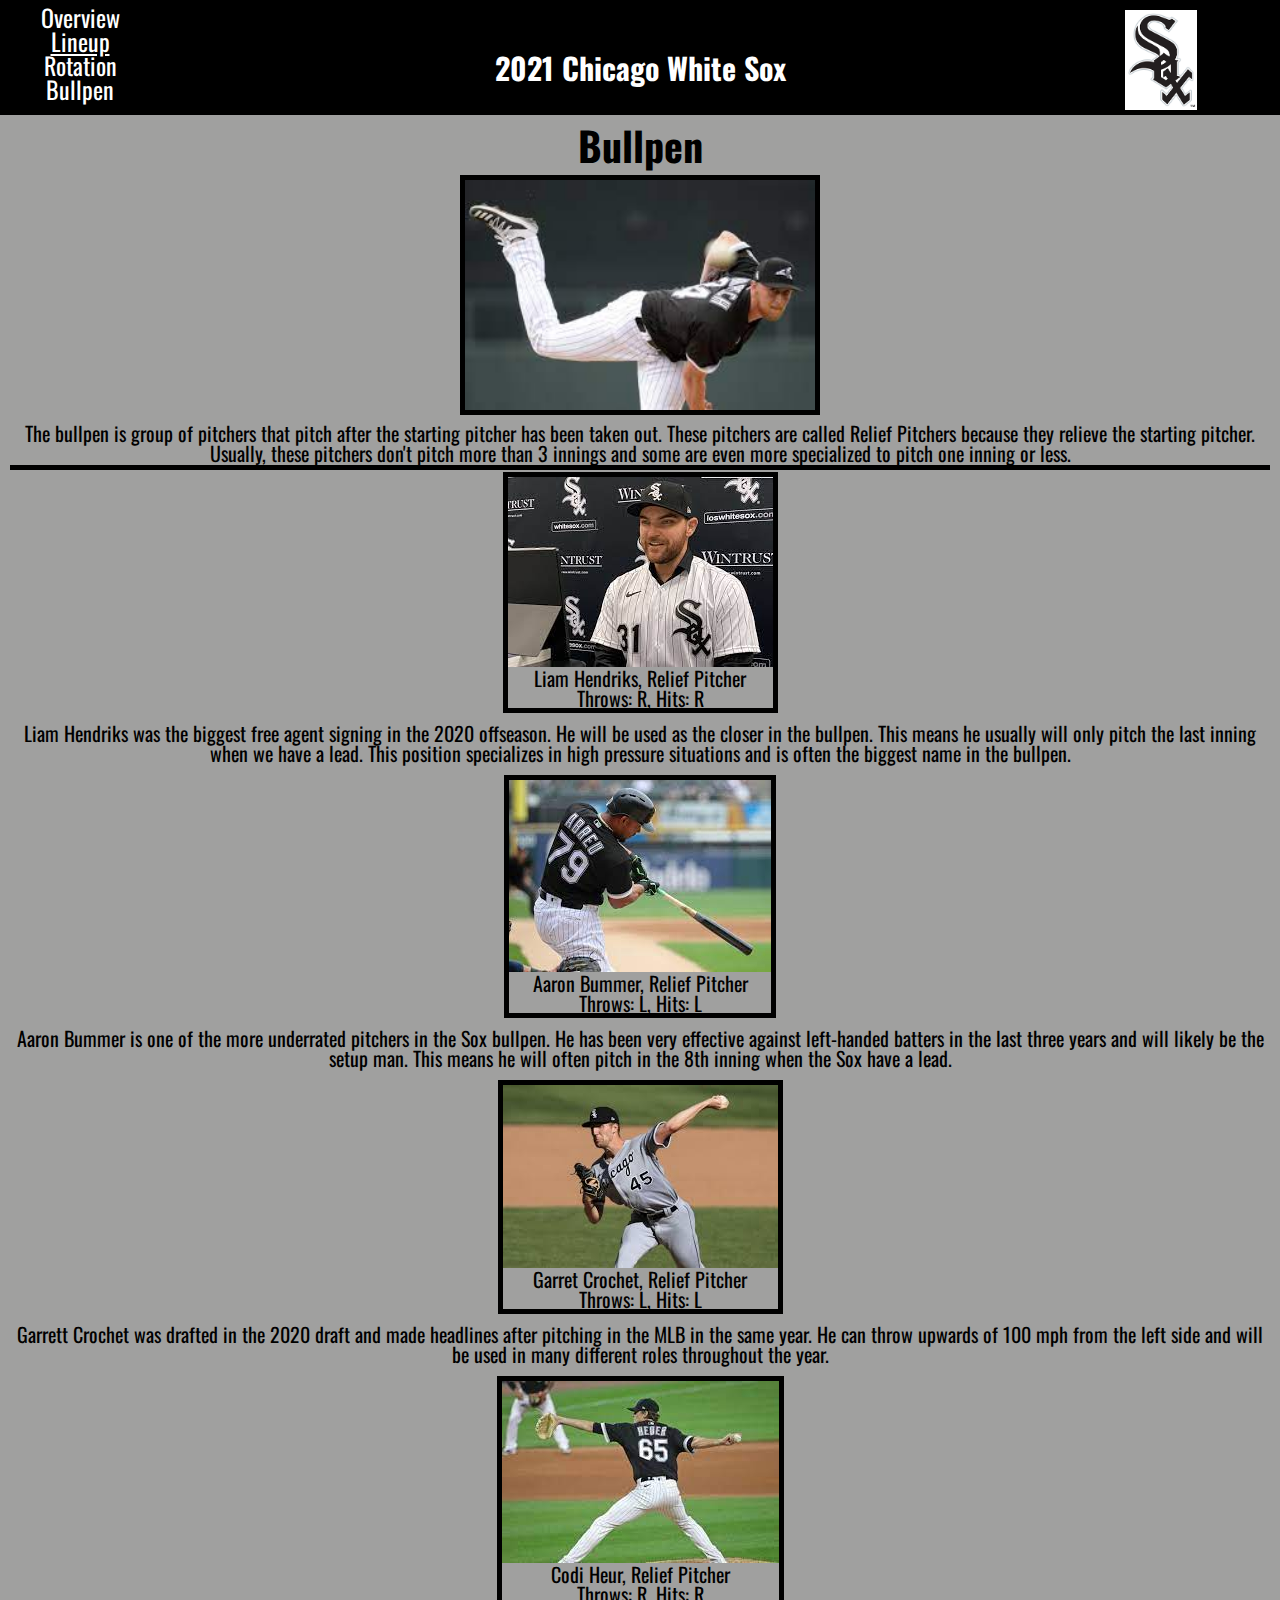
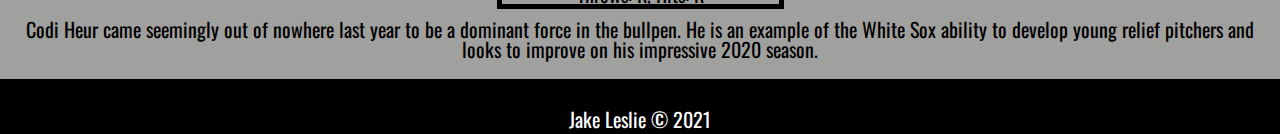
==== bullpen.html @ bfbe0d50 "Add files via upload" ====
<!DOCTYPE html>
<html lang="en">
<head>
	<meta charset="UTF-8">
	<meta name="viewport" content="width=device-width, initial-scale=1.0">
	<link rel="icon" href="imgs/sox.ico">
	<link rel="stylesheet" href="css/html5reset.css">
	<link rel="stylesheet" href="css/style.css">
    <link rel="preconnect" href="https://fonts.gstatic.com">
    <link href="https://fonts.googleapis.com/css2?family=Oswald&display=swap" rel="stylesheet">
	<title>Bullpen</title>
</head>
<body class = "lineup">
    <header>
        <div class="skip"><a href="#intro">Skip to Main Content</a></div>
		<nav>
			<ul>
				<li><a class = "index" href = "index.html">Overview</a></li>
				<li><a class = "lineup" href = "lineup.html">Lineup</a></li>
				<li><a class = "rotation" href = "rotation.html">Rotation</a></li>
				<li><a class = "bullpen" href = "bullpen.html">Bullpen</a></li>
			</ul>
		</nav>
        
        <h1>2021 Chicago White Sox</h1>
        <img src = "imgs/logo.png" alt = "Sox logo">
    </header>

    <main>
        <h2>Bullpen</h2>
        <div class = "section-pic">
            <img src = "imgs/kopech.jpg" alt = "Michael Kopech">
        </div>

        <div class = "intro">
            <p>The bullpen is group of pitchers that pitch after the starting pitcher has been taken out. These pitchers are called Relief Pitchers because they relieve the starting pitcher.
                Usually, these pitchers don't pitch more than 3 innings and some are even more specialized to pitch one inning or less.
            </p>
        </div>


        <div class = "player-list">

            <div class = "player-box"> 
                <div class = "player-pic">
                    <img src = "imgs/liam.jpg" alt = "Liam Hendriks">
                </div>

                <div class = "player-info">
                    <p>Liam Hendriks, Relief Pitcher</p>
                    <p>Throws: R, Hits: R</p>
                </div>
            </div>

            <div class = "player-descr">
                <p>Liam Hendriks was the biggest free agent signing in the 2020 offseason. He will be used as the closer in the bullpen.  
                    This means he usually will only pitch the last inning when we have a lead. This position specializes in high pressure situations and is often the biggest name in the bullpen.</p>
            </div>

            <div class = "player-box"> 
                <div class = "player-pic">
                    <img src = "imgs/abreu.jpg" alt = "Aaron Bummer">
                </div>

                <div class = "player-info">
                    <p>Aaron Bummer, Relief Pitcher</p>
                    <p>Throws: L, Hits: L</p>
                </div>
            </div>

            <div class = "player-descr">
                <p>Aaron Bummer is one of the more underrated pitchers in the Sox bullpen. He has been very effective against left-handed batters in the last three years and will likely be the setup man.
                    This means he will often pitch in the 8th inning when the Sox have a lead.
                </p>
            </div>

            <div class = "player-box"> 
                <div class = "player-pic">
                    <img src = "imgs/crochet.jpg" alt = "Garrett Crochet">
                </div>

                <div class = "player-info">
                    <p>Garret Crochet, Relief Pitcher</p>
                    <p>Throws: L, Hits: L</p>
                </div>
            </div>

            <div class = "player-descr">
                <p>Garrett Crochet was drafted in the 2020 draft and made headlines after pitching in the MLB in the same year. 
                    He can throw upwards of 100 mph from the left side and will be used in many different roles throughout the year.</p>
            </div>

            <div class = "player-box"> 
                <div class = "player-pic">
                    <img src = "imgs/heur.jpg" alt = "Codi Heur">
                </div>

                <div class = "player-info">
                    <p>Codi Heur, Relief Pitcher</p>
                    <p>Throws: R, Hits: R</p>
                </div>
            </div>

            <div class = "player-descr">
                <p>Codi Heur came seemingly out of nowhere last year to be a dominant force in the bullpen. 
                    He is an example of the White Sox ability to develop young relief pitchers and looks to improve on his impressive 2020 season.
                </p>
            </div>

        </div>

    </main>

    <footer>
		<p>Jake Leslie &copy; 2021</p>
	</footer>

</body>
</html>
---- css/style.css ----
html{
    scroll-behavior: smooth;
}

body{
  background-color: #000000;
  font-size: 20px;
  margin-top: 5px;
  padding: 0;
  text-align: center;
  font-family: 'Oswald', sans-serif;
}

main{
    padding: 10px;
    background-color: #a0a09f;
}

header{
    margin: 0;
    display: grid;
    grid-template-columns: 1fr 6fr 1fr;
    background-color:  #000000;
}

header img{
    height: 100px;
    grid-column: 3/3;
    vertical-align: auto;
    border: solid 5px #000000;
}

.skip a{
    background: white;
    left: 0;
    padding: 7px;
    -webkit-transition: top 1s ease-out;
    transition: top 1s ease-out;
    z-index: 1;
  
    /*Your code here*/
    position: absolute;
    top: -50px;
    
  }

.skip a:focus{
    position: absolute;
    top: 10px;
  }

h1{
  font-size: 30px;
  line-height: 1;
  text-align: center;
  grid-column: 2/2;
  color: white;
  padding-top: 5%;
}

h2{
  font-size: 40px;
  line-height: 1;
  color: black;
  margin-bottom: 5px;
}

nav li{
  display: flex;
  flex-direction: row;
  justify-content: space-evenly;
}

nav a{
    color: white;
    text-decoration: none;
}

.index nav a.index, .lineup nav a.lineup, .bullpen nav a.bullpen, .rotation nav a.rotation{
    text-decoration: underline;
}


nav{
  font-size: 24px;
  grid-column: 1/1;
}

.intro{
    padding: 2px;
    border-bottom: solid 5px #000000;
}


footer{
  background-color: black;
  color: white;
  padding-top: 30px;
  text-align: center;
}

.section-pic img{
    width: 350px;
    margin: 5px;
    border: solid 5px #000000;
}

.player-list{
    display: flex;
    flex-direction: row;
    flex-wrap: wrap;
    justify-content: center;
}


.player-pic img:hover{
    width: 275px;
}

.player-box{
    grid-template-columns: column;
    border: solid 5px #000000;
    margin: auto;
    margin-top: 2px;
}

.player-descr{
    padding-top: 10px;
    padding-bottom: 10px;
}
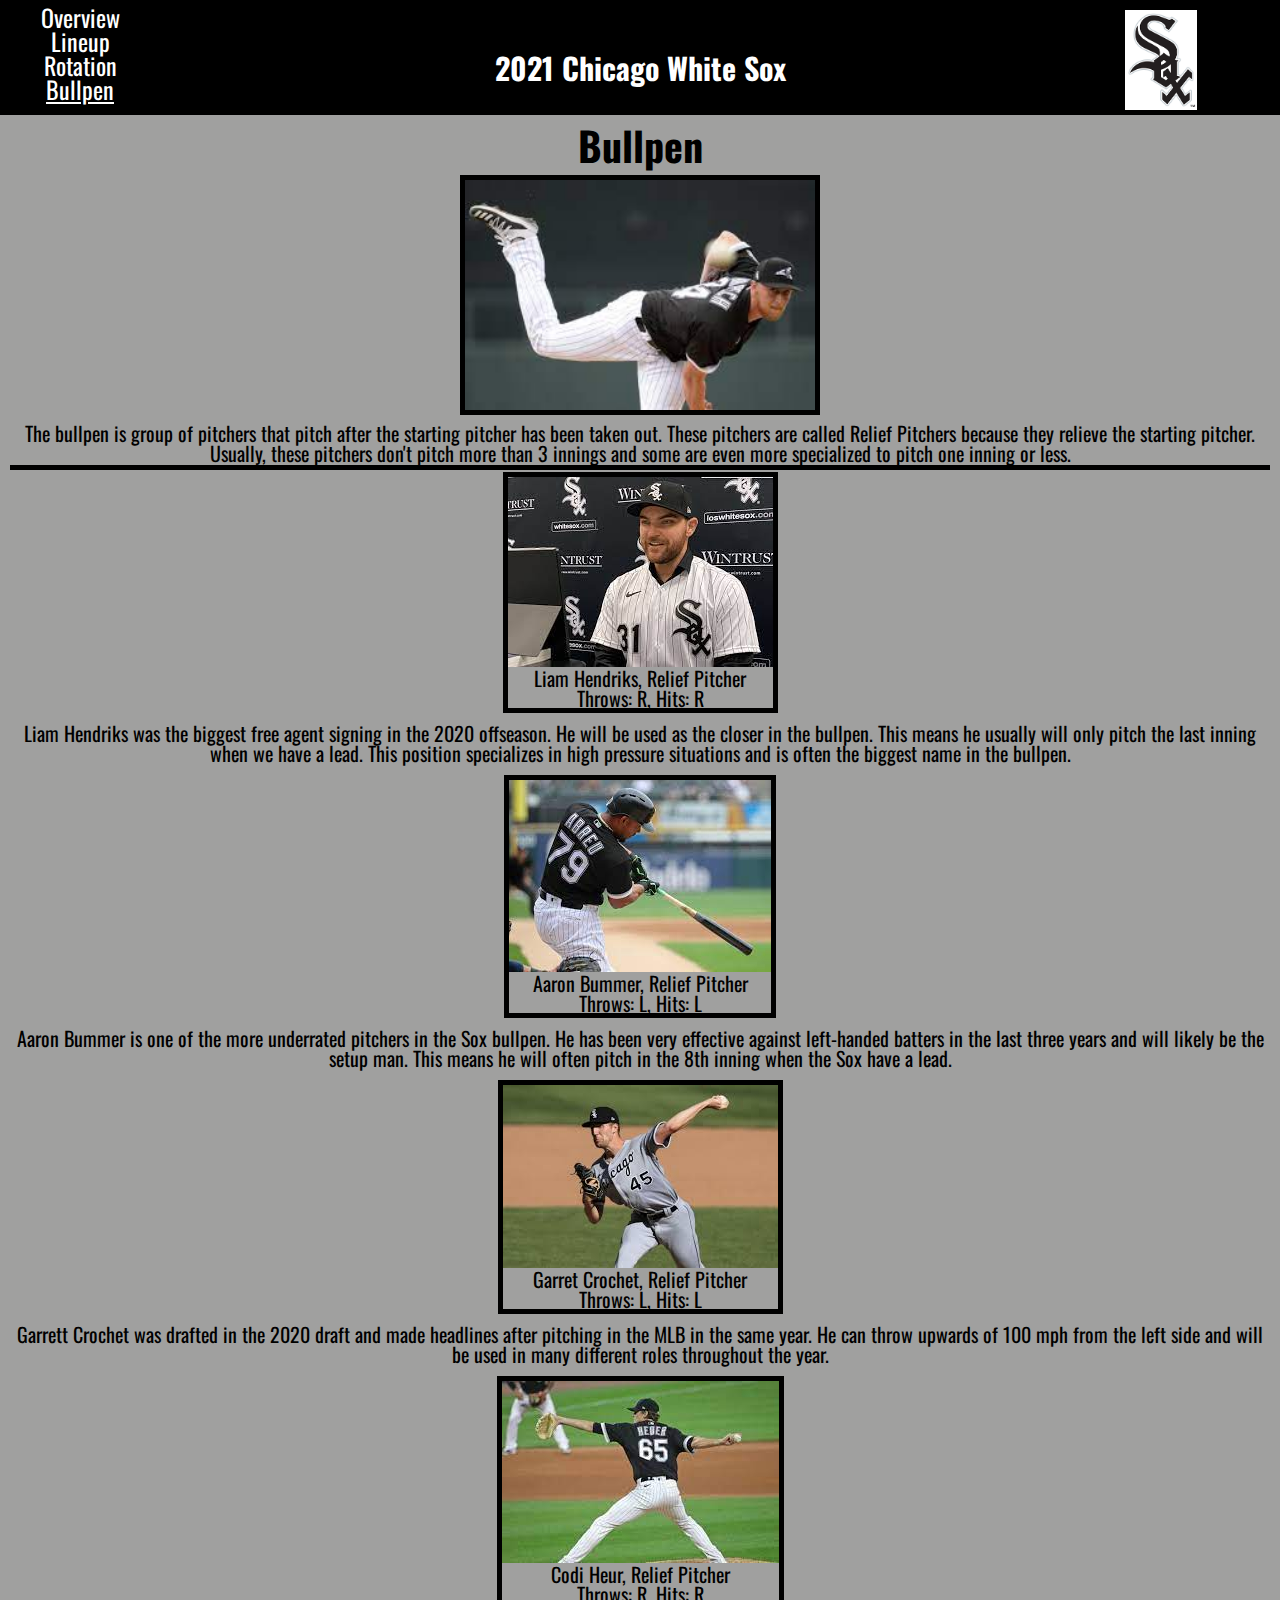
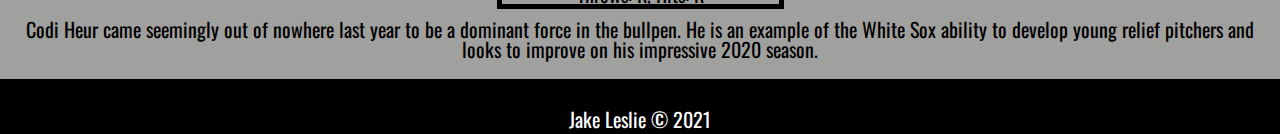
==== commit 1fb39acd: "done" ====
--- a/bullpen.html
+++ b/bullpen.html
@@ -10,7 +10,7 @@
     <link href="https://fonts.googleapis.com/css2?family=Oswald&display=swap" rel="stylesheet">
 	<title>Bullpen</title>
 </head>
-<body class = "lineup">
+<body class = "bullpen">
     <header>
         <div class="skip"><a href="#intro">Skip to Main Content</a></div>
 		<nav>
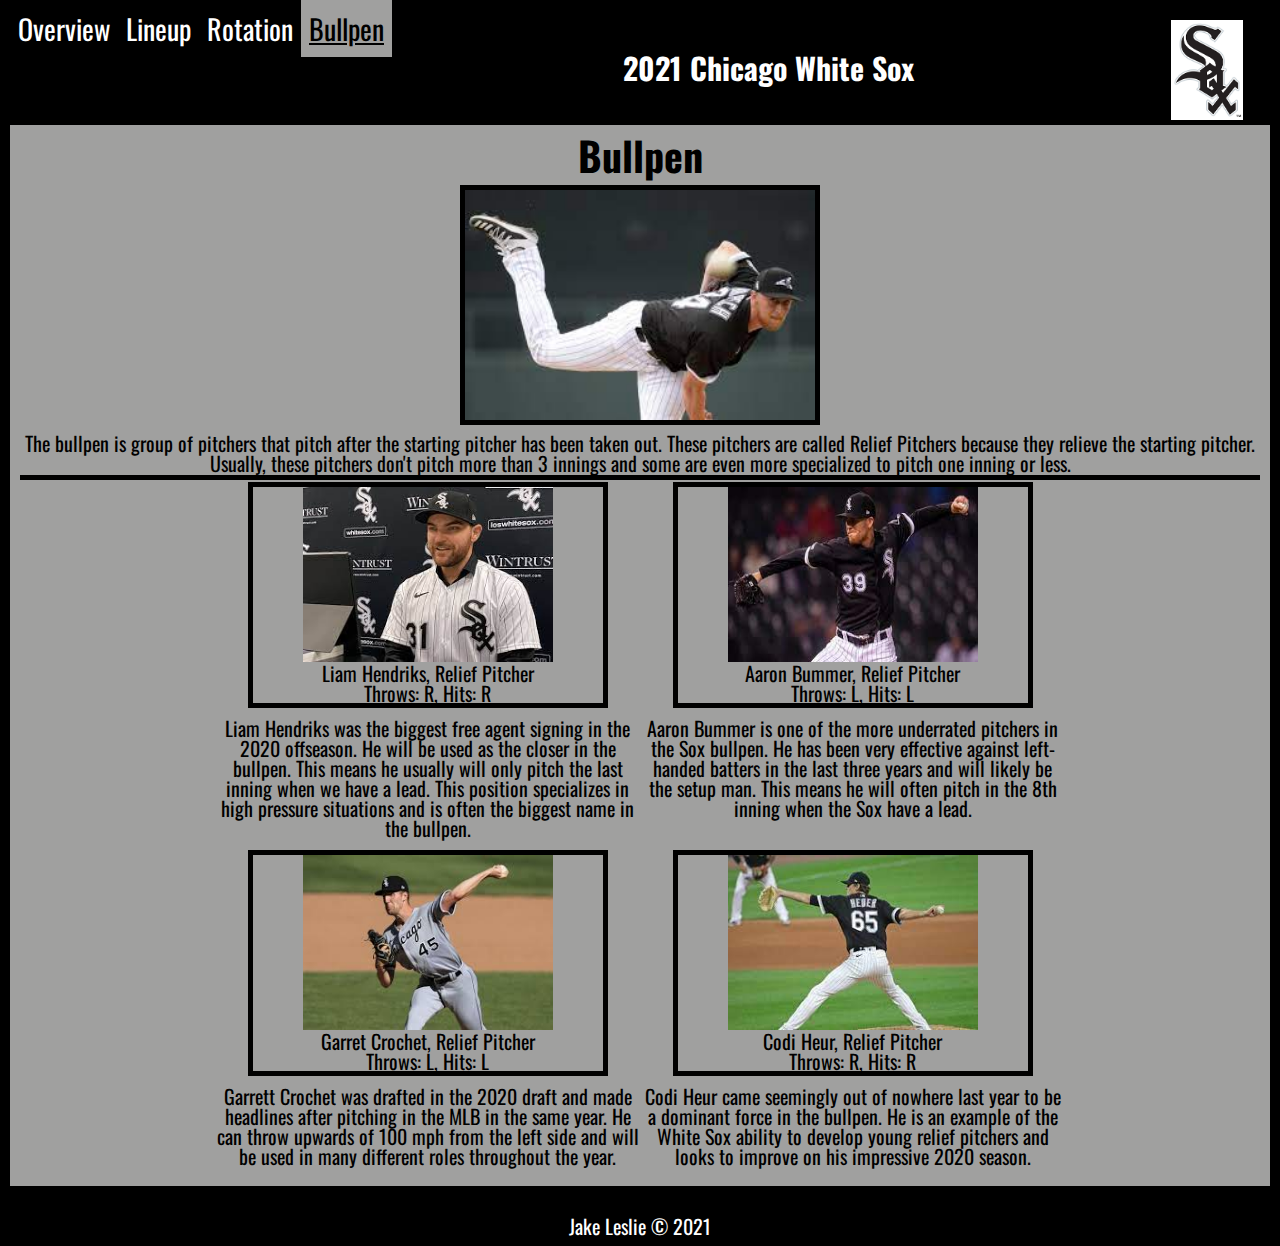
==== commit 342fbd1b: "tablet" ====
--- a/bullpen.html
+++ b/bullpen.html
@@ -14,11 +14,11 @@
     <header>
         <div class="skip"><a href="#intro">Skip to Main Content</a></div>
 		<nav>
-			<ul>
-				<li><a class = "index" href = "index.html">Overview</a></li>
-				<li><a class = "lineup" href = "lineup.html">Lineup</a></li>
-				<li><a class = "rotation" href = "rotation.html">Rotation</a></li>
-				<li><a class = "bullpen" href = "bullpen.html">Bullpen</a></li>
+			<ul class = "nav_links">
+				<li class = "index"><a href = "index.html">Overview</a></li>
+				<li class = "lineup"><a href = "lineup.html">Lineup</a></li>
+				<li class = "rotation"><a href = "rotation.html">Rotation</a></li>
+				<li class = "bullpen"><a href = "bullpen.html">Bullpen</a></li>
 			</ul>
 		</nav>
         
@@ -32,7 +32,7 @@
             <img src = "imgs/kopech.jpg" alt = "Michael Kopech">
         </div>
 
-        <div class = "intro">
+        <div class = "intro" id = "intro">
             <p>The bullpen is group of pitchers that pitch after the starting pitcher has been taken out. These pitchers are called Relief Pitchers because they relieve the starting pitcher.
                 Usually, these pitchers don't pitch more than 3 innings and some are even more specialized to pitch one inning or less.
             </p>
@@ -41,72 +41,80 @@
 
         <div class = "player-list">
 
-            <div class = "player-box"> 
-                <div class = "player-pic">
-                    <img src = "imgs/liam.jpg" alt = "Liam Hendriks">
+            <div class = "player-sect">
+                <div class = "player-box"> 
+                    <div class = "player-pic">
+                        <img src = "imgs/liam.jpg" alt = "Liam Hendriks">
+                    </div>
+    
+                    <div class = "player-info">
+                        <p>Liam Hendriks, Relief Pitcher</p>
+                        <p>Throws: R, Hits: R</p>
+                    </div>
                 </div>
-
-                <div class = "player-info">
-                    <p>Liam Hendriks, Relief Pitcher</p>
-                    <p>Throws: R, Hits: R</p>
+    
+                <div class = "player-descr">
+                    <p>Liam Hendriks was the biggest free agent signing in the 2020 offseason. He will be used as the closer in the bullpen.  
+                        This means he usually will only pitch the last inning when we have a lead. This position specializes in high pressure situations and is often the biggest name in the bullpen.</p>
                 </div>
             </div>
 
-            <div class = "player-descr">
-                <p>Liam Hendriks was the biggest free agent signing in the 2020 offseason. He will be used as the closer in the bullpen.  
-                    This means he usually will only pitch the last inning when we have a lead. This position specializes in high pressure situations and is often the biggest name in the bullpen.</p>
+            <div class = "player-sect">
+                <div class = "player-box"> 
+                    <div class = "player-pic">
+                        <img src = "imgs/bummer.jpg" alt = "Aaron Bummer">
+                    </div>
+    
+                    <div class = "player-info">
+                        <p>Aaron Bummer, Relief Pitcher</p>
+                        <p>Throws: L, Hits: L</p>
+                    </div>
+                </div>
+    
+                <div class = "player-descr">
+                    <p>Aaron Bummer is one of the more underrated pitchers in the Sox bullpen. He has been very effective against left-handed batters in the last three years and will likely be the setup man.
+                        This means he will often pitch in the 8th inning when the Sox have a lead.
+                    </p>
+                </div>
             </div>
-
-            <div class = "player-box"> 
-                <div class = "player-pic">
-                    <img src = "imgs/abreu.jpg" alt = "Aaron Bummer">
+            
+            <div class = "player-sect">
+                <div class = "player-box"> 
+                    <div class = "player-pic">
+                        <img src = "imgs/crochet.jpg" alt = "Garrett Crochet">
+                    </div>
+    
+                    <div class = "player-info">
+                        <p>Garret Crochet, Relief Pitcher</p>
+                        <p>Throws: L, Hits: L</p>
+                    </div>
                 </div>
-
-                <div class = "player-info">
-                    <p>Aaron Bummer, Relief Pitcher</p>
-                    <p>Throws: L, Hits: L</p>
+    
+                <div class = "player-descr">
+                    <p>Garrett Crochet was drafted in the 2020 draft and made headlines after pitching in the MLB in the same year. 
+                        He can throw upwards of 100 mph from the left side and will be used in many different roles throughout the year.</p>
                 </div>
             </div>
 
-            <div class = "player-descr">
-                <p>Aaron Bummer is one of the more underrated pitchers in the Sox bullpen. He has been very effective against left-handed batters in the last three years and will likely be the setup man.
-                    This means he will often pitch in the 8th inning when the Sox have a lead.
-                </p>
-            </div>
-
-            <div class = "player-box"> 
-                <div class = "player-pic">
-                    <img src = "imgs/crochet.jpg" alt = "Garrett Crochet">
+            <div class = "player-sect">
+                <div class = "player-box"> 
+                    <div class = "player-pic">
+                        <img src = "imgs/heur.jpg" alt = "Codi Heur">
+                    </div>
+    
+                    <div class = "player-info">
+                        <p>Codi Heur, Relief Pitcher</p>
+                        <p>Throws: R, Hits: R</p>
+                    </div>
                 </div>
-
-                <div class = "player-info">
-                    <p>Garret Crochet, Relief Pitcher</p>
-                    <p>Throws: L, Hits: L</p>
+    
+                <div class = "player-descr">
+                    <p>Codi Heur came seemingly out of nowhere last year to be a dominant force in the bullpen. 
+                        He is an example of the White Sox ability to develop young relief pitchers and looks to improve on his impressive 2020 season.
+                    </p>
                 </div>
             </div>
-
-            <div class = "player-descr">
-                <p>Garrett Crochet was drafted in the 2020 draft and made headlines after pitching in the MLB in the same year. 
-                    He can throw upwards of 100 mph from the left side and will be used in many different roles throughout the year.</p>
-            </div>
-
-            <div class = "player-box"> 
-                <div class = "player-pic">
-                    <img src = "imgs/heur.jpg" alt = "Codi Heur">
-                </div>
-
-                <div class = "player-info">
-                    <p>Codi Heur, Relief Pitcher</p>
-                    <p>Throws: R, Hits: R</p>
-                </div>
-            </div>
-
-            <div class = "player-descr">
-                <p>Codi Heur came seemingly out of nowhere last year to be a dominant force in the bullpen. 
-                    He is an example of the White Sox ability to develop young relief pitchers and looks to improve on his impressive 2020 season.
-                </p>
-            </div>
-
+            
         </div>
 
     </main>
--- a/css/style.css
+++ b/css/style.css
@@ -6,7 +6,7 @@
   background-color: #000000;
   font-size: 20px;
   margin-top: 5px;
-  padding: 0;
+  padding: 10px;
   text-align: center;
   font-family: 'Oswald', sans-serif;
 }
@@ -21,6 +21,7 @@
     display: grid;
     grid-template-columns: 1fr 6fr 1fr;
     background-color:  #000000;
+    justify-items: center;
 }
 
 header img{
@@ -38,7 +39,6 @@
     transition: top 1s ease-out;
     z-index: 1;
   
-    /*Your code here*/
     position: absolute;
     top: -50px;
     
@@ -66,23 +66,25 @@
 }
 
 nav li{
-  display: flex;
-  flex-direction: row;
   justify-content: space-evenly;
 }
 
 nav a{
-    color: white;
-    text-decoration: none;
+  color: white;
+  text-decoration: none;
 }
 
-.index nav a.index, .lineup nav a.lineup, .bullpen nav a.bullpen, .rotation nav a.rotation{
-    text-decoration: underline;
+.index nav li.index, .lineup nav li.lineup, .bullpen nav li.bullpen, .rotation nav li.rotation{
+  background-color: #a0a09f;
+}
+
+.index nav li.index a, .lineup nav li.lineup a, .bullpen nav li.bullpen a, .rotation nav li.rotation a{
+  color: black;
 }
 
 
 nav{
-  font-size: 24px;
+  font-size: 28px;
   grid-column: 1/1;
 }
 
@@ -117,14 +119,79 @@
     width: 275px;
 }
 
+.player-pic img{
+  width: 250px;
+  height: 175px;
+}
+
 .player-box{
     grid-template-columns: column;
     border: solid 5px #000000;
     margin: auto;
     margin-top: 2px;
+    width: 350px;
 }
 
 .player-descr{
     padding-top: 10px;
     padding-bottom: 10px;
 }
+
+@media all and (min-width: 768px) {
+
+  .index nav li.index, .lineup nav li.lineup, .bullpen nav li.bullpen, 
+.rotation nav li.rotation, .index nav li.index a, .lineup nav li.lineup a, .bullpen nav li.bullpen a, .rotation nav li.rotation a{
+    text-decoration: underline;
+    text-decoration-color: black;
+    background-color: #a0a09f;
+    color: black;
+}
+
+  .nav_links{
+    display: flex;
+    flex-direction: row;
+    justify-content: space-between;
+    vertical-align: baseline;
+  }
+
+  .nav_links li.index a{
+    grid-column: 1/1;
+    padding: 8px;
+  }
+
+  .nav_links li.lineup a{
+    grid-column: 2/2;
+    padding: 8px;
+  }
+
+  .nav_links li.rotation a{
+    grid-column: 3/3;
+    padding: 8px;
+  }
+
+  .nav_links li.bullpen a{
+    grid-column: 4/4;
+    padding: 8px;
+  }
+
+
+  .player-box{
+    grid-template-rows: 1fr 1fr 1fr;
+  }
+
+  .player-pic{
+    grid-row: 1/1;
+  }
+
+  .player-info{
+    grid-row: 2/2;
+  }
+
+  .player-descr{
+    grid-row: 3/3;
+  }
+
+  .player-sect{
+    width: 425px;
+  }
+}